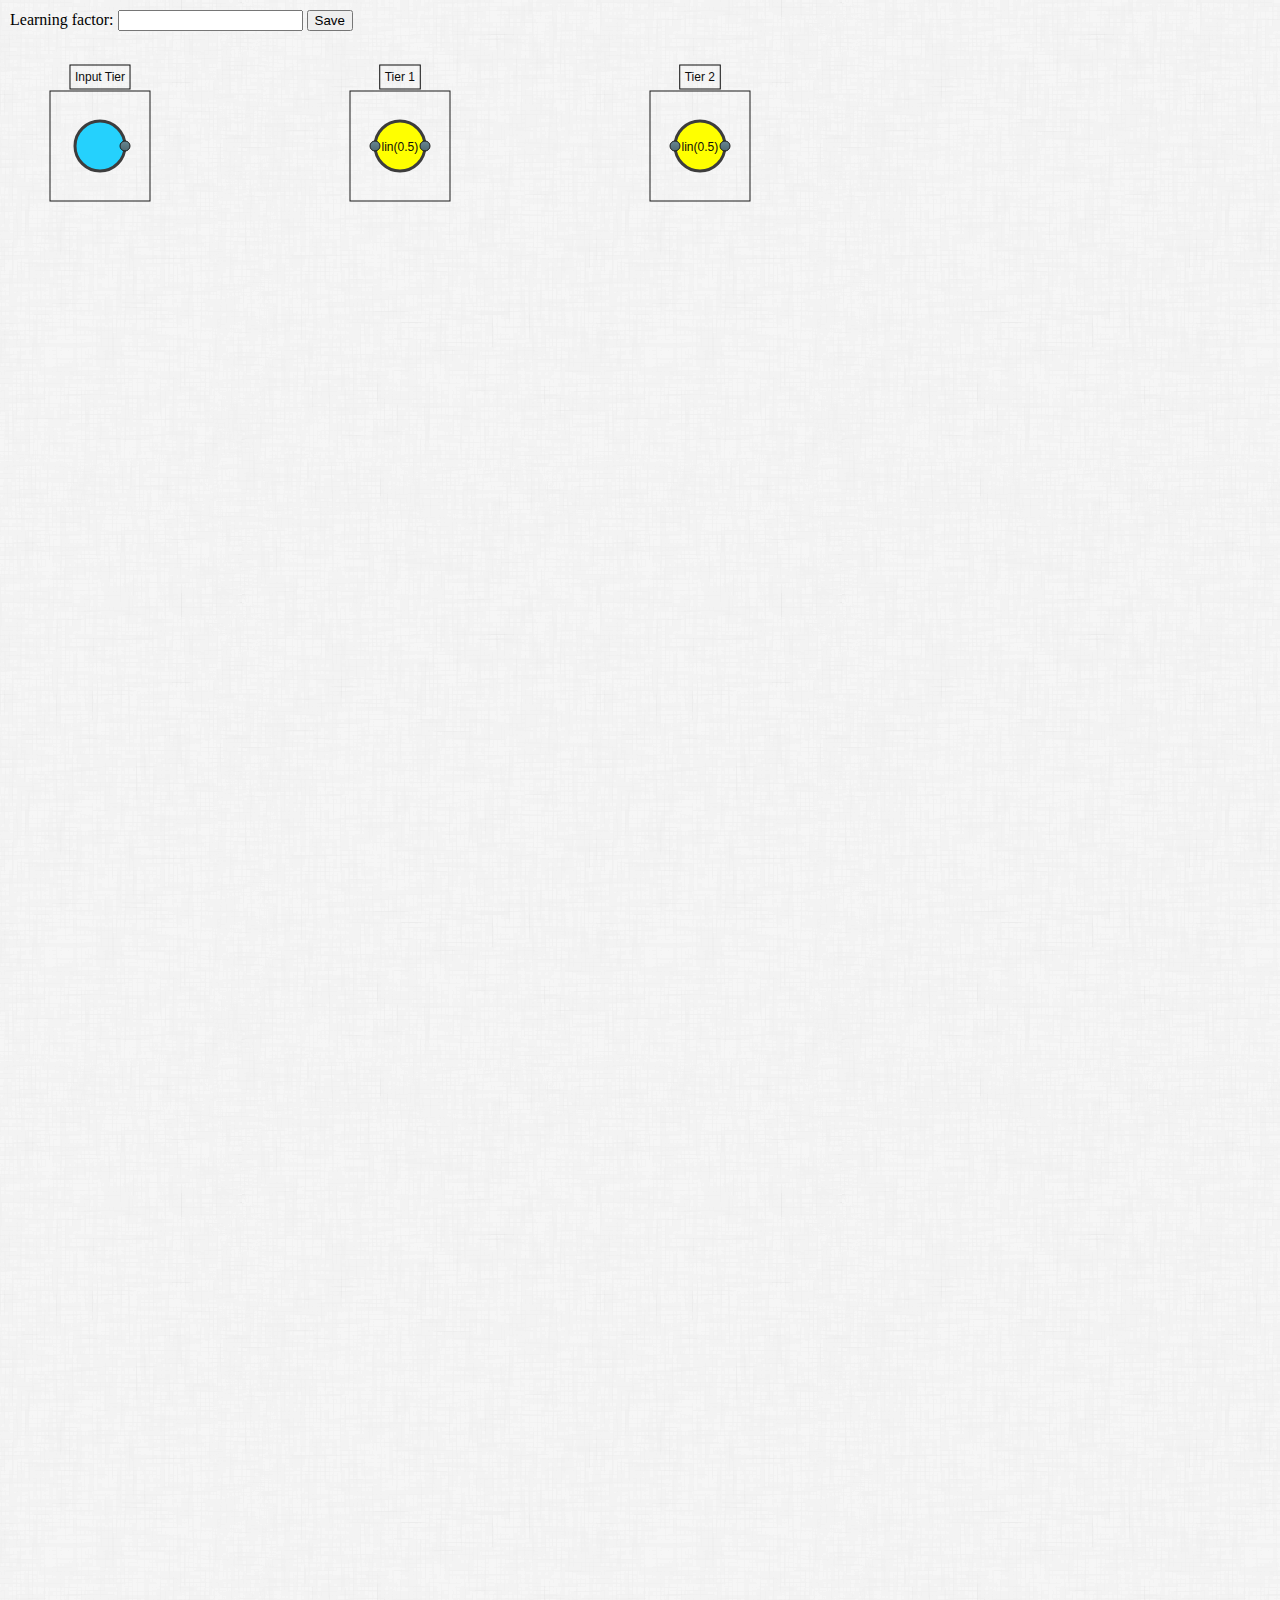
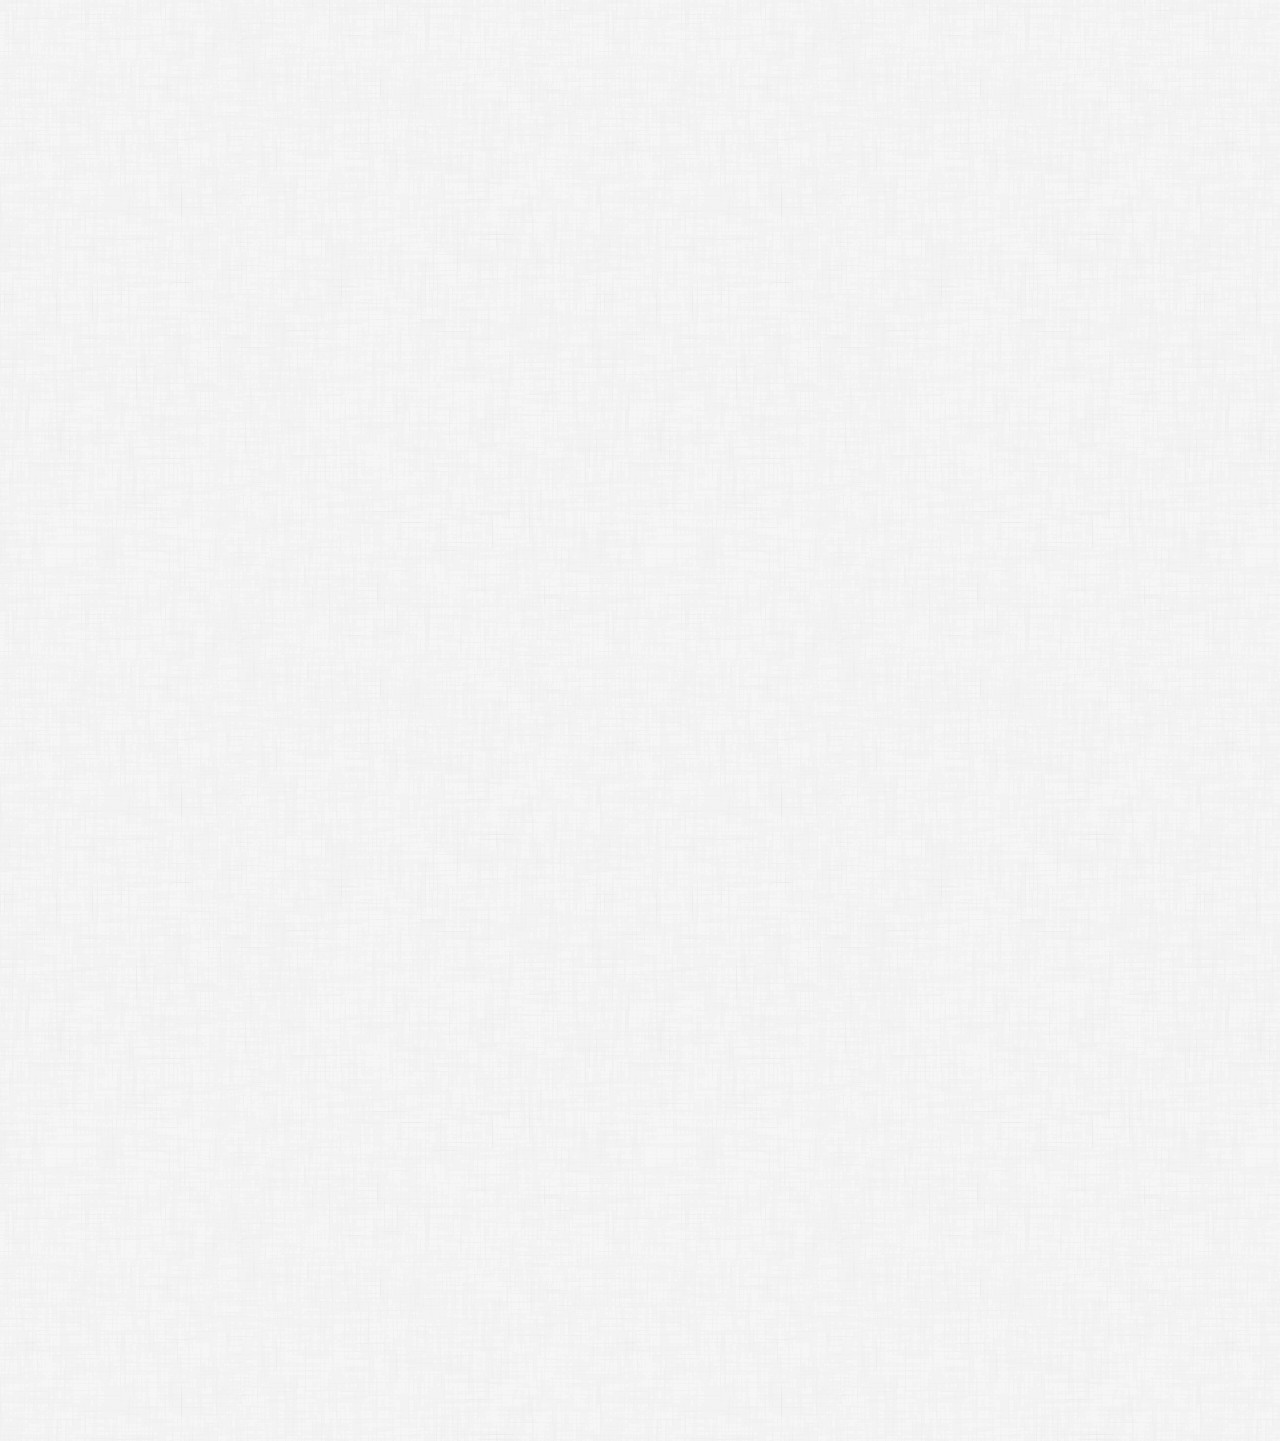
==== src/main/resources/diagram/index.html @ ce5ebb6d "Adds a browser tool helping to build a network (partial implementation)" ====
﻿<html xmlns:v="urn:schemas-microsoft-com:vml" xmlns:o="urn:schemas-microsoft-com:office:office">
<head>
<title></title>
<meta name="apple-mobile-web-app-capable" content="yes" />
<meta name="viewport" content="width=device-width, minimum-scale=1.0" />
<meta http-equiv="Content-Type" content="text/html; charset=utf-8" />

    <link type="text/css" rel="stylesheet" href="./css/example.css" />

    <script src="./lib/jquery.js"></script>
    <script src="./lib/jquery-ui.js"></script>


    <script src="draw2d.js"></script>

    <script src="js/BaseTier.js"></script>
    <script src="js/Tier.js"></script>
    <script src="js/Tiers.js"></script>
    <script src="js/Network.js"></script>
    <script src="js/Neuron.js"></script>
    <script src="js/NoDuplicateOutputPort.js"></script>
    <script src="js/NoOutboundConnectionsInputPort.js"></script>
    <script src="js/KeyboardPolicy.js"></script>
    <script src="js/WeightedConnection.js"></script>
    <script src="js/InputTier.js"></script>
    <script src="js/InputNode.js"></script>
<!--    <script src="CollapsibleJailhouse.js"></script>-->
<!--    <script src="HeightSelectionFeedbackPolicy.js"></script>-->

    <script src="js/document.js"></script>

<script type="text/javascript">

// just for debugging
var canvas = null;
var oval =null;
var circle =null;
var rect =null;

// end debug variables

document.addEventListener("DOMContentLoaded",function () {

    // create the canvas for the user interaction
    //
    canvas = new draw2d.Canvas("gfx_holder");
    canvas.editPolicy.remove(canvas.editPolicy.find(function(it) {
        return it instanceof draw2d.policy.canvas.KeyboardPolicy
    }));
    canvas.installEditPolicy(new KeyboardPolicy());
    canvas.installEditPolicy(  new draw2d.policy.connection.DragConnectionCreatePolicy({
        createConnection: function(){
            return new WeightedConnection();
        }
    }));
    network = new Network();

    network.addInputTier().addNeuron();
    network.addNewTier().addNeuron();
    network.addNewTier().addNeuron();
  canvas.on('contextmenu', function(x, y) {
  $.contextMenu({
            selector: 'svg',
            events:
            {
                hide:function(){ $.contextMenu( 'destroy' ); }
            },
            callback: function(key, options)
            {
               switch(key){
               case "newTier":
				  
				  <!-- label.installEditor(new draw2d.ui.LabelInplaceEditor()); -->

                   // canvas.add(newTier);
                   network.addNewTier();
                   break;
               case "delete":
                   // without undo/redo support
              //     this.getCanvas().remove(this);

                   // with undo/redo support
                   var cmd = new draw2d.command.CommandDelete(this);
                   this.getCanvas().getCommandStack().execute(cmd);
               default:
                   break;
               }

            }.bind(this),
            x:x,
            y:y,
            items:
            {
                "newTier":    {name: 'Add Tier'}
            }
        });

  });

});

</script>

</head>

<body>
<div id="toolbar" class="header">
    Learning factor: <input type="number" name="learningFactor" id="learningFactor"/>  <button id="save">Save</button>
</div>
<div  onselectstart="javascript:/*IE8 hack*/return false" id="gfx_holder" style="width:3000px; height:3000px; ">
</div>

</body>
</html>
---- src/main/resources/diagram/css/example.css ----
body{
  background: transparent url(background.png);
  margin:0;
}

.cursor {
  cursor:pointer;
}

.header {
  padding: 10px
}
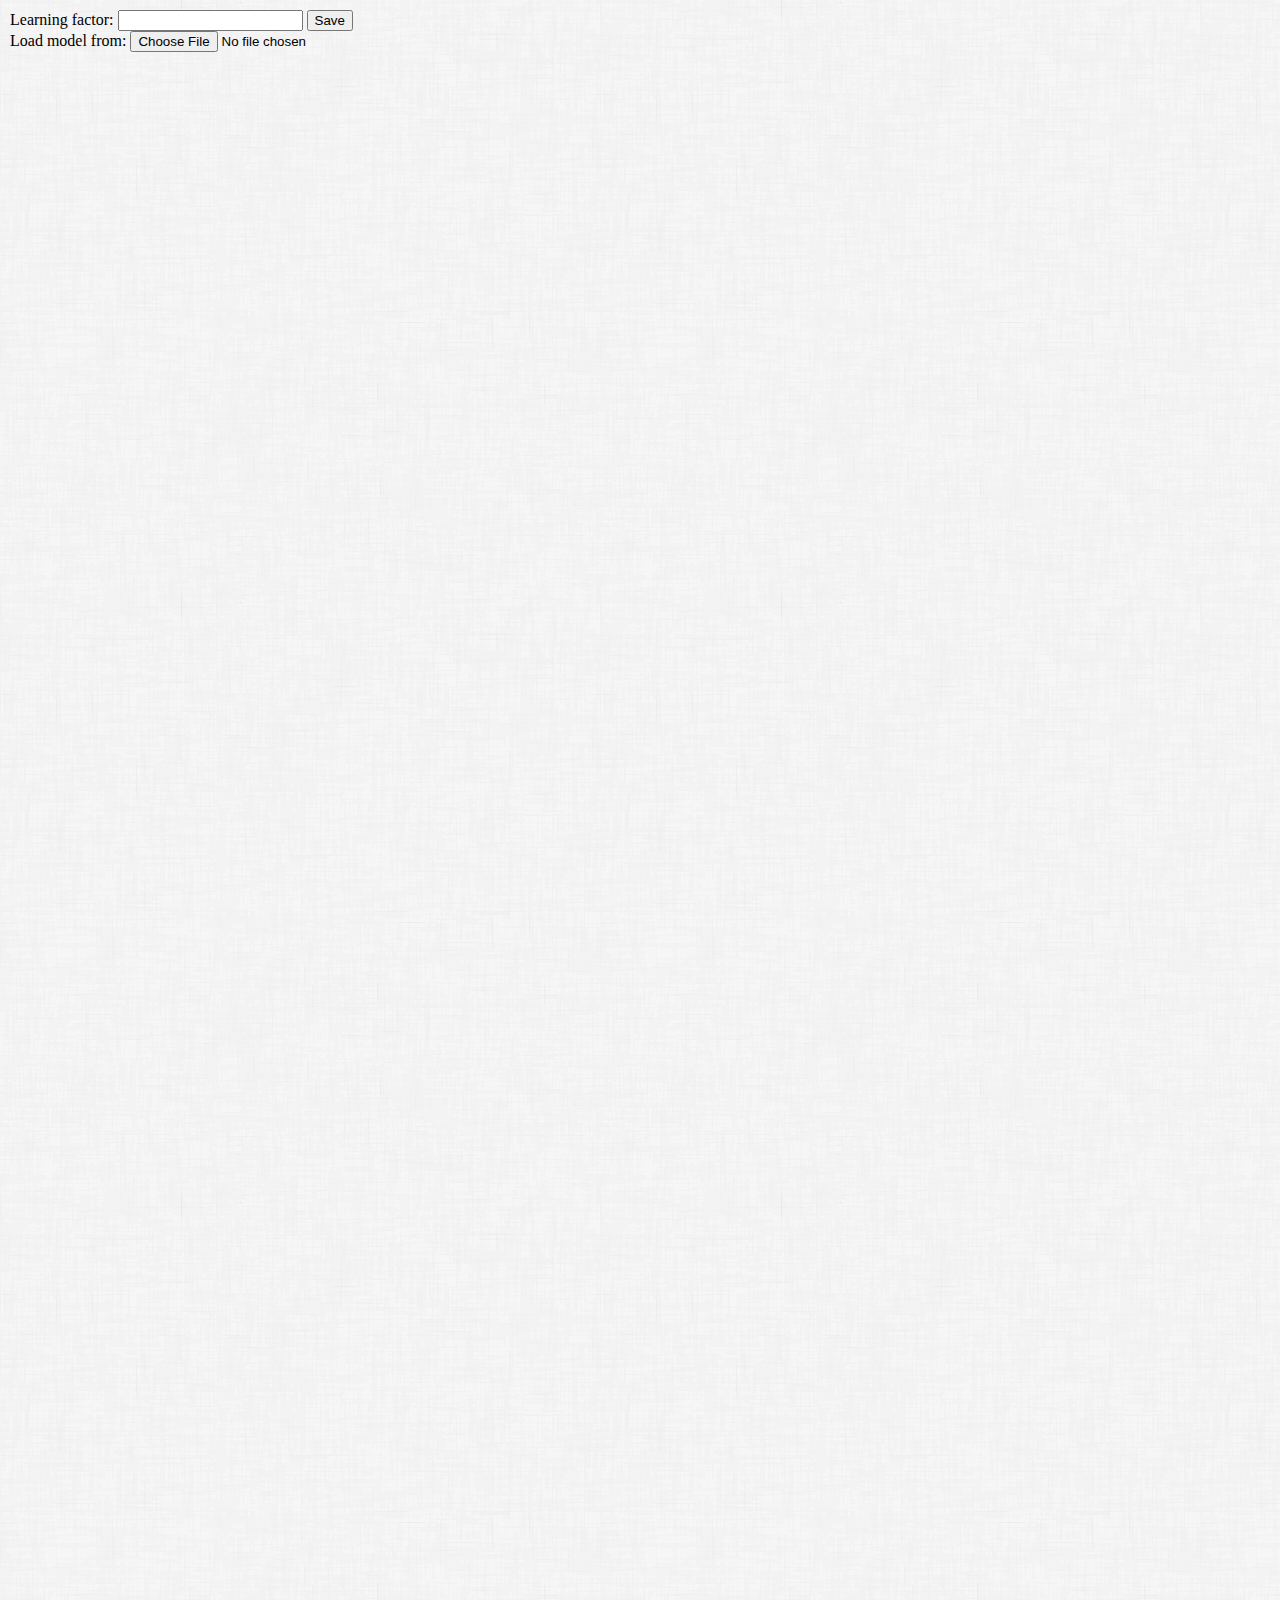
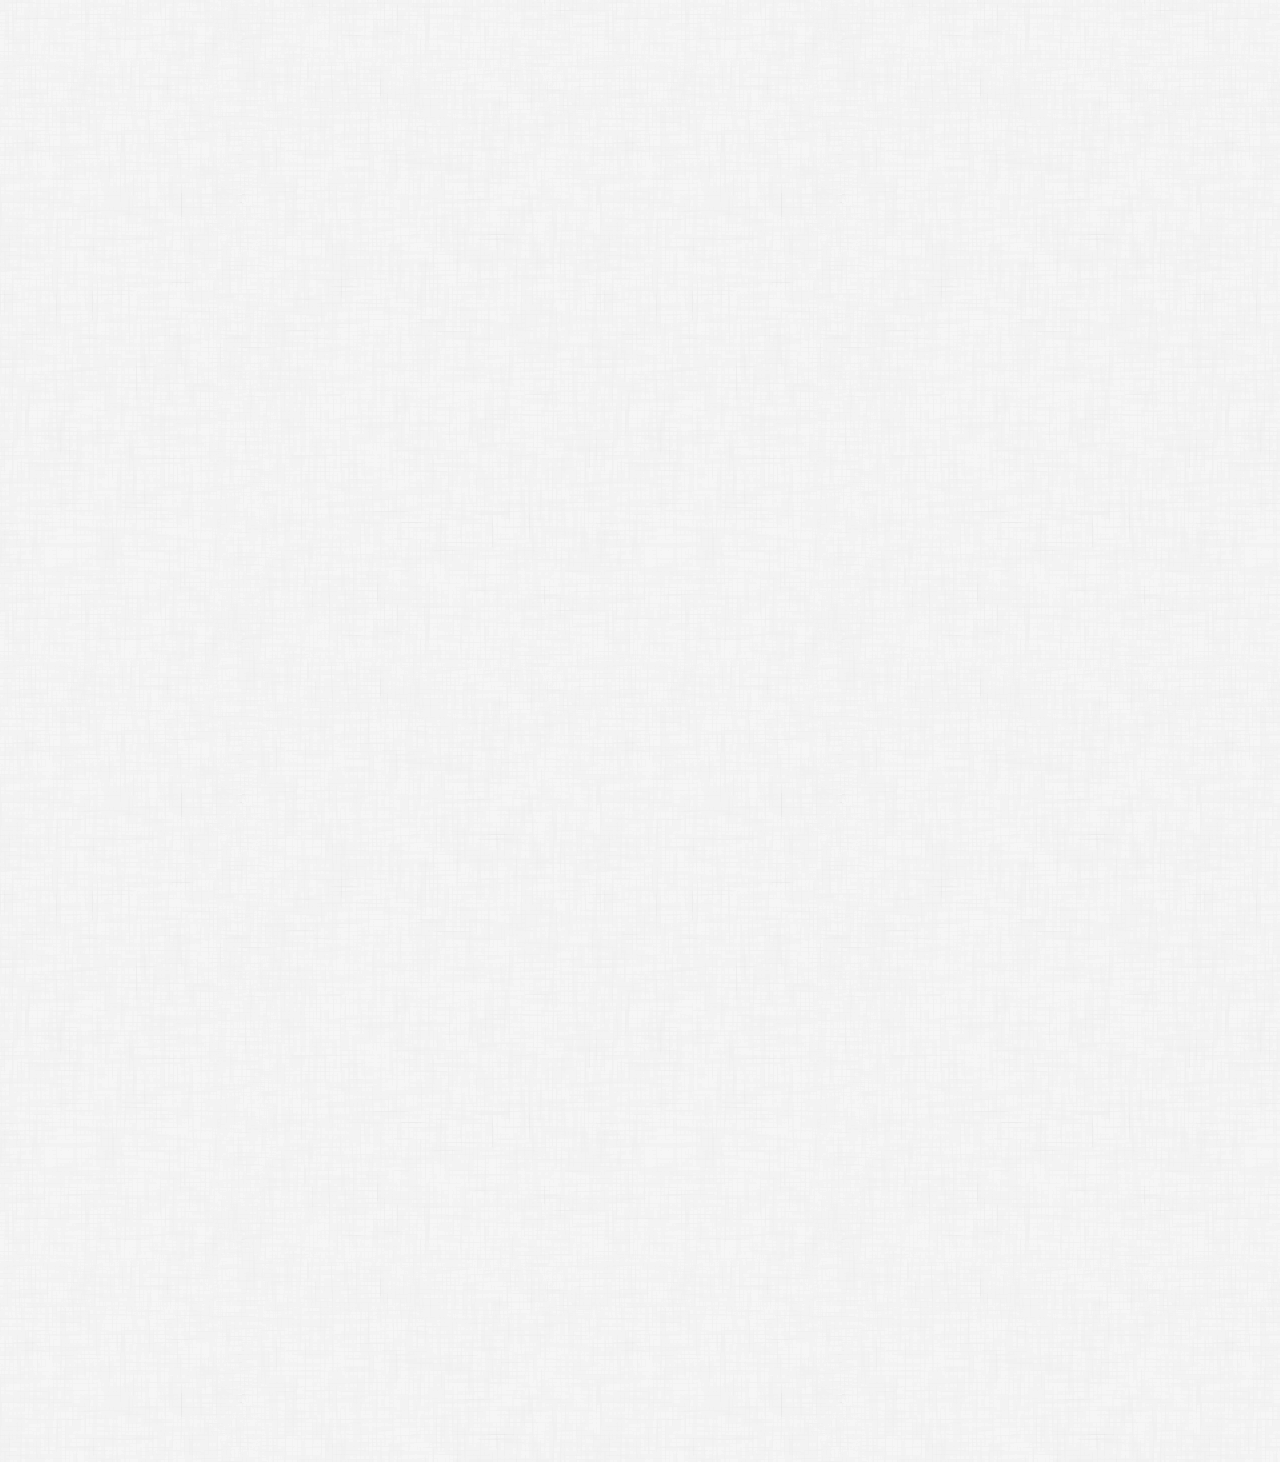
==== commit c64d4988: "Enhances the UI for managing nodes. Adds converter from json model to xlsx used by the training algo" ====
--- a/src/main/resources/diagram/index.html
+++ b/src/main/resources/diagram/index.html
@@ -24,6 +24,9 @@
     <script src="js/WeightedConnection.js"></script>
     <script src="js/InputTier.js"></script>
     <script src="js/InputNode.js"></script>
+    <script src="js/LeftEdgeLocator.js"></script>
+    <script src="js/ShowWeightSelectionPolicy.js"></script>
+    <script src="js/ShowWeightsSelectionPolicy.js"></script>
 <!--    <script src="CollapsibleJailhouse.js"></script>-->
 <!--    <script src="HeightSelectionFeedbackPolicy.js"></script>-->
 
@@ -55,9 +58,9 @@
     }));
     network = new Network();
 
-    network.addInputTier().addNeuron();
-    network.addNewTier().addNeuron();
-    network.addNewTier().addNeuron();
+    // network.addInputTier().addNeuron();
+    // network.addNewTier().addNeuron();
+    // network.addNewTier().addNeuron();
   canvas.on('contextmenu', function(x, y) {
   $.contextMenu({
             selector: 'svg',
@@ -75,6 +78,13 @@
                    // canvas.add(newTier);
                    network.addNewTier();
                    break;
+               case "inputTier":
+
+				  <!-- label.installEditor(new draw2d.ui.LabelInplaceEditor()); -->
+
+                   // canvas.add(newTier);
+                   network.addInputTier();
+                   break;
                case "delete":
                    // without undo/redo support
               //     this.getCanvas().remove(this);
@@ -91,21 +101,69 @@
             y:y,
             items:
             {
+                "inputTier":    {name: 'Add Input Tier'},
                 "newTier":    {name: 'Add Tier'}
             }
         });
 
   });
 
+  $('#save').click(function() {
+      var tiers = network.getData();
+      if(tiers === undefined) {
+          return;
+      }
+      var model = $.extend(tiers, {
+          learningFactor: Number($("#learningFactor").val())
+      });
+      console.log(model);
+      download("model.json", JSON.stringify(model, null, '\t'));
+    });
+  $('#inputFile').change(function(event) {
+      const fileList = event.target.files;
+      readFile(fileList[0]);
+  });
+
 });
+function download(filename, text) {
+    var element = document.createElement('a');
+    element.setAttribute('href', 'data:text/plain;charset=utf-8,' + encodeURIComponent(text));
+    element.setAttribute('download', filename);
 
+    element.style.display = 'none';
+    document.body.appendChild(element);
+
+    element.click();
+
+    document.body.removeChild(element);
+}
+
+function readFile(file) {
+    // Check if the file is an image.
+
+    const reader = new FileReader();
+    reader.addEventListener('load', (event) => {
+        let model = JSON.parse(event.target.result);
+        $('#learningFactor').val(model.learningFactor);
+        network.read(model);
+    });
+    reader.readAsText(file);
+}
 </script>
 
 </head>
 
 <body>
+<iframe id="my_iframe" style="display:none;">
+
+</iframe>
 <div id="toolbar" class="header">
-    Learning factor: <input type="number" name="learningFactor" id="learningFactor"/>  <button id="save">Save</button>
+    <div>
+        Learning factor: <input type="number" name="learningFactor" id="learningFactor"/>  <button id="save">Save</button>
+    </div>
+    <div>
+        Load model from: <input type="file" name="inputFile" id="inputFile"/>
+    </div>
 </div>
 <div  onselectstart="javascript:/*IE8 hack*/return false" id="gfx_holder" style="width:3000px; height:3000px; ">
 </div>
